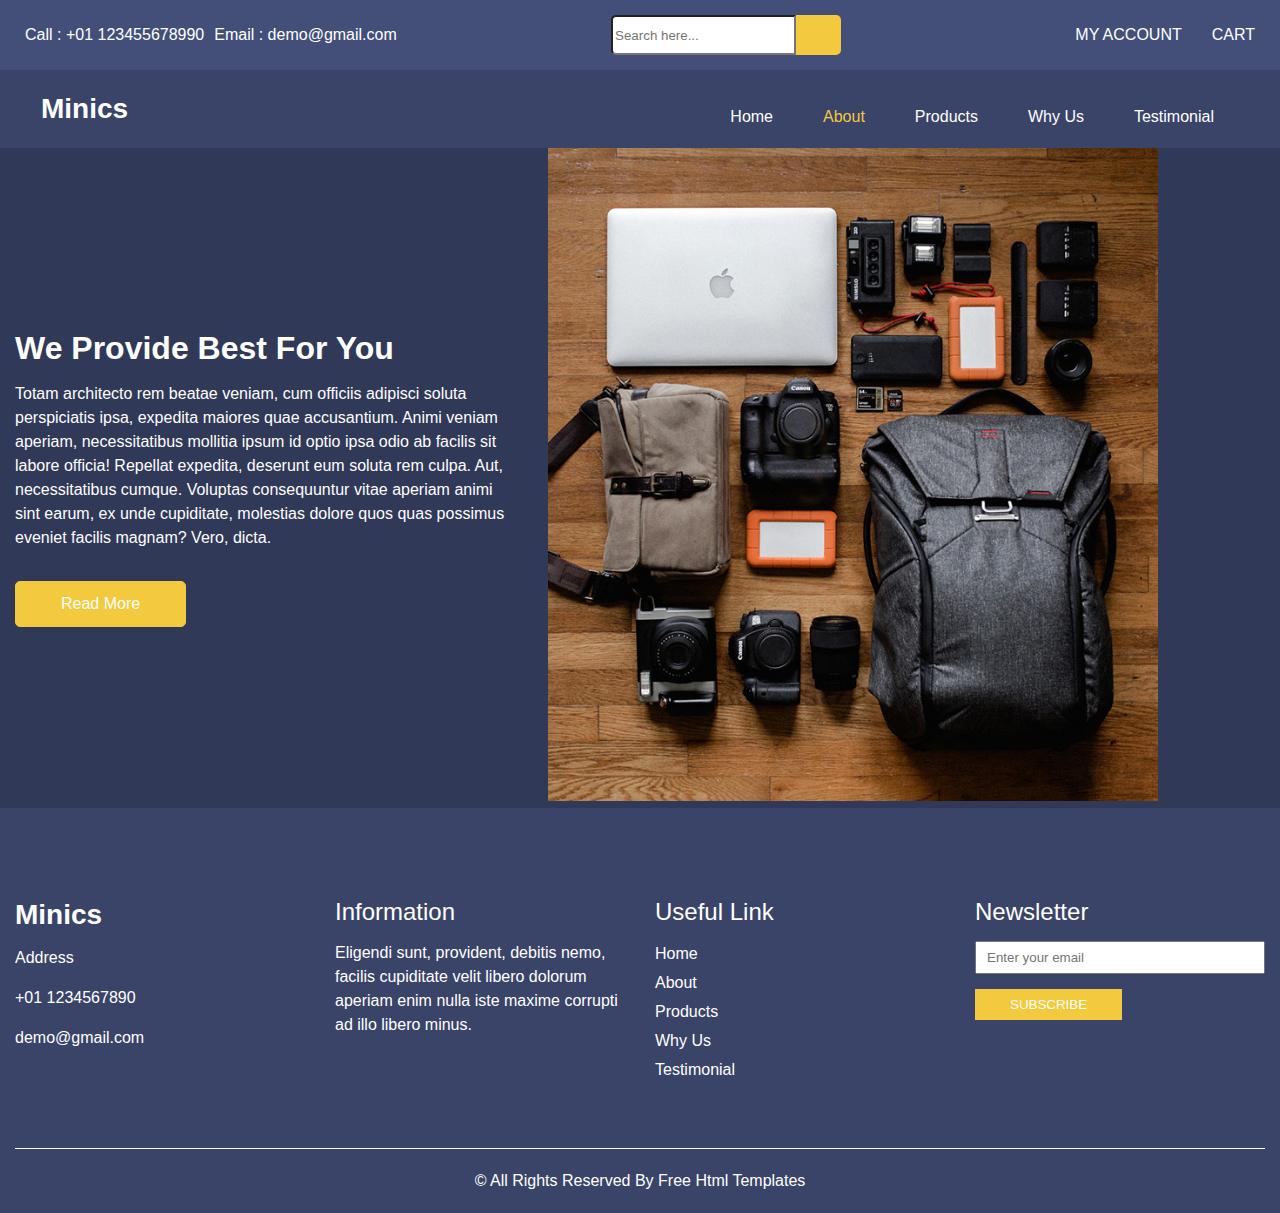
==== about.html @ 0faa852d "second commit" ====
<!DOCTYPE html>
<html>

<head>
  <!-- Basic -->
  <meta charset="utf-8" />
  <link rel="icon" href="images/fevicon.png" type="image/gif" />


  <title>Minics</title>


  <!-- bootstrap core css -->
  <link rel="stylesheet" type="text/css" href="css/style.css" />

</head>

<body class="sub_page">

  <div class="hero_area">
    <!-- header section strats -->
    <header class="header_section">
      <div class="header_top">
        <div class="container-fluid">
          <div class="top_nav_container">
            <div class="contact_nav">
              <a href="">
                <i class="fa fa-phone" aria-hidden="true"></i>
                <span>
                  Call : +01 123455678990
                </span>
              </a>
              <a href="">
                <i class="fa fa-envelope" aria-hidden="true"></i>
                <span>
                  Email : demo@gmail.com
                </span>
              </a>
            </div>
            <from class="search_form">
              <input type="text" class="form-control" placeholder="Search here...">
              <button class="" type="submit">
                <i class="fa fa-search" aria-hidden="true"></i>
              </button>
            </from>
            <div class="user_option_box">
              <a href="" class="account-link">
                <i class="fa fa-user" aria-hidden="true"></i>
                <span>
                  My Account
                </span>
              </a>
              <a href="" class="cart-link">
                <i class="fa fa-shopping-cart" aria-hidden="true"></i>
                <span>
                  Cart
                </span>
              </a>
            </div>
          </div>

        </div>
      </div>
      <div class="header_bottom">
        <div class="container-fluid">
          <nav class="navbar navbar-expand-lg custom_nav-container ">
            <a class="navbar-brand" href="index.html">
              <span>
                Minics
              </span>
            </a>

            <button class="navbar-toggler" type="button" data-toggle="collapse" data-target="#navbarSupportedContent" aria-controls="navbarSupportedContent" aria-expanded="false" aria-label="Toggle navigation">
              <span class=""> </span>
            </button>

            <div class="collapse navbar-collapse" id="navbarSupportedContent">
              <ul class="navbar-nav ">
                <li class="nav-item ">
                  <a class="nav-link" href="index.html">Home <span class="sr-only">(current)</span></a>
                </li>
                <li class="nav-item active">
                  <a class="nav-link" href="about.html"> About</a>
                </li>
                <li class="nav-item">
                  <a class="nav-link" href="product.html">Products</a>
                </li>
                <li class="nav-item">
                  <a class="nav-link" href="why.html">Why Us</a>
                </li>
                <li class="nav-item">
                  <a class="nav-link" href="testimonial.html">Testimonial</a>
                </li>
              </ul>
            </div>
          </nav>
        </div>
      </div>
    </header>
    <!-- end header section -->
  </div>

  <!-- about section -->

  <section class="about_section">
    <div class="container-fluid  ">
      <div class="row">
        <div class="col-md-5 ml-auto">
          <div class="detail-box pr-md-3">
            <div class="heading_container">
              <h2>
                We Provide Best For You
              </h2>
            </div>
            <p>
              Totam architecto rem beatae veniam, cum officiis adipisci soluta perspiciatis ipsa, expedita maiores quae accusantium. Animi veniam aperiam, necessitatibus mollitia ipsum id optio ipsa odio ab facilis sit labore officia!
              Repellat expedita, deserunt eum soluta rem culpa. Aut, necessitatibus cumque. Voluptas consequuntur vitae aperiam animi sint earum, ex unde cupiditate, molestias dolore quos quas possimus eveniet facilis magnam? Vero, dicta.
            </p>
            <a href="">
              Read More
            </a>
          </div>
        </div>
        <div class="col-md-6 px-0">
          <div class="img-box">
            <img src="images/about-img.jpg" alt="">
          </div>
        </div>
      </div>
    </div>
  </section>

  <!-- end about section -->

  <!-- info section -->
  <section class="info_section ">
    <div class="container">
      <div class="row">
        <div class="col-md-3">
          <div class="info_contact">
            <h5>
              <a href="" class="navbar-brand">
                <span>
                  Minics
                </span>
              </a>
            </h5>
            <p>
              <i class="fa fa-map-marker" aria-hidden="true"></i>
              Address
            </p>
            <p>
              <i class="fa fa-phone" aria-hidden="true"></i>
              +01 1234567890
            </p>
            <p>
              <i class="fa fa-envelope" aria-hidden="true"></i>
              demo@gmail.com
            </p>
          </div>
        </div>
        <div class="col-md-3">
          <div class="info_info">
            <h5>
              Information
            </h5>
            <p>
              Eligendi sunt, provident, debitis nemo, facilis cupiditate velit libero dolorum aperiam enim nulla iste maxime corrupti ad illo libero minus.
            </p>
          </div>
        </div>
        <div class="col-md-3">
          <div class="info_links">
            <h5>
              Useful Link
            </h5>
            <ul>
              <li>
                <a href="index.html">
                  Home
                </a>
              </li>
              <li>
                <a href="about.html">
                  About
                </a>
              </li>
              <li>
                <a href="product.html">
                  Products
                </a>
              </li>
              <li>
                <a href="why.html">
                  Why Us
                </a>
              </li>
              <li>
                <a href="testimonial.html">
                  Testimonial
                </a>
              </li>
            </ul>
          </div>
        </div>
        <div class="col-md-3">
          <div class="info_form ">
            <h5>
              Newsletter
            </h5>
            <form action="">
              <input type="email" placeholder="Enter your email">
              <button>
                Subscribe
              </button>
            </form>
            <div class="social_box">
              <a href="">
                <i class="fa fa-facebook" aria-hidden="true"></i>
              </a>
              <a href="">
                <i class="fa fa-twitter" aria-hidden="true"></i>
              </a>
              <a href="">
                <i class="fa fa-instagram" aria-hidden="true"></i>
              </a>
              <a href="">
                <i class="fa fa-youtube" aria-hidden="true"></i>
              </a>
            </div>
          </div>
        </div>
      </div>
    </div>
  </section>

  <!-- end info_section -->


  <!-- footer section -->
  <footer class="footer_section">
    <div class="container">
      <p>
        &copy; <span id="displayYear"></span> All Rights Reserved By
        <a href="https://html.design/">Free Html Templates</a>
      </p>
    </div>
  </footer>
  <!-- footer section -->



</body>

</html>
---- css/style.css ----
body {
  font-family: 'Poppins', sans-serif;
  color: #0c0c0c;
  background-color: #ffffff;
}

.layout_padding {
  padding: 90px 0;
}

.layout_padding2 {
  padding: 75px 0;
}

.layout_padding2-top {
  padding-top: 75px;
}

.layout_padding2-bottom {
  padding-bottom: 75px;
}

.layout_padding-top {
  padding-top: 90px;
}

.layout_padding-bottom {
  padding-bottom: 90px;
}



.heading_container h2 {
  position: relative;
  font-weight: bold;
}

.heading_container h2 span {
  color: #f3c93e;
}

.heading_container.heading_center {
  -webkit-box-align: center;
      -ms-flex-align: center;
          align-items: center;
  text-align: center;
}

a,
a:hover,
a:focus {
  text-decoration: none;
}

a:hover,
a:focus {
  color: initial;
}


.sub_page .hero_area {
  min-height: auto;
}

.sub_page .about_section {
  background-color: #313958;
}

.header_section {
  background-color: #3a4468;
}

.header_section .container-fluid {
  padding-right: 25px;
  padding-left: 25px;
}

.header_section .header_top {
  padding: 15px 0;
  background-color: #434f78;
}

.header_section .header_bottom {
  padding: 10px 0;
}

.top_nav_container {
  display: -webkit-box;
  display: -ms-flexbox;
  display: flex;
          justify-content: space-between;
          align-items: center;
}

.contact_nav {
  display: -webkit-box;
  display: -ms-flexbox;
  display: flex;
}

.contact_nav a {
  color: #ffffff;
  margin-right: 10px;
}

.contact_nav a i {
  color: #f3c93e;
}

.contact_nav a:hover {
  color: #f3c93e;
}

.search_form {
  display: -webkit-box;
  display: -ms-flexbox;
  display: flex;
  margin: 0 15px;
}

.search_form .form-control {
  border-radius: 5px 0 0 5px;
  height: 40px;
  width: auto;
  min-width: unset;
}

.search_form button {
  width: 45px;
  min-width: 45px;
  height: 40px;
  padding: 0;
  border: none;
  outline: none;
  color: #ffffff;
  background-color: #f3c93e;
  border-radius: 0 5px 5px 0;
}

.user_option_box {
  display: -webkit-box;
  display: -ms-flexbox;
  display: flex;
  -webkit-box-align: center;
      -ms-flex-align: center;
          align-items: center;
}

.user_option_box a {
  color: #ffffff;
  margin-left: 25px;
  text-transform: uppercase;
}

.user_option_box a i {
  color: #f3c93e;
}

.user_option_box a span {
  margin-left: 5px;
}

.user_option_box a:hover {
  color: #f3c93e;
}

.navbar-brand {
  padding: 0;
  margin: 0;
  color: #000000;
  font-weight: bold;
  font-size: 28px;
  font-weight: bold;
}

.navbar-brand span {
  color: #ffffff;
}

.custom_nav-container {
  padding: 0;
}

.custom_nav-container .navbar-nav {
  margin-left: auto;
}

.custom_nav-container .navbar-nav .nav-item .nav-link {
  padding: 10px 25px;
  color: #ffffff;
  text-align: center;
}

.custom_nav-container .navbar-nav .nav-item:hover .nav-link, .custom_nav-container .navbar-nav .nav-item.active .nav-link {
  color: #f3c93e;
}

.custom_nav-container .navbar-toggler {
  outline: none;
}

.custom_nav-container .navbar-toggler {
  padding: 0;
  width: 37px;
  height: 42px;
  transition: all .3s;
}

.custom_nav-container .navbar-toggler span {
  display: block;
  width: 35px;
  height: 4px;
  background-color: #ffffff;
  margin: 7px 0;
  transition: all 0.3s;
  position: relative;
  border-radius: 5px;
  transition: all .3s;
}

.custom_nav-container .navbar-toggler span::before, .custom_nav-container .navbar-toggler span::after {
  content: "";
  position: absolute;
  left: 0;
  height: 100%;
  width: 100%;
  background-color: #ffffff;
  top: -10px;
  border-radius: 5px;
}



/*end header section*/
/* slider section */
.slider_section {
          flex: 1;
          display: flex;
          align-items: center;
          padding: 45px 0;
          background-color: #f7f7f7;
}

.slider_section .row {
          align-items: center;
}

.slider_section #customCarousel1 {
  width: 100%;
  position: unset;
}

.slider_section .detail-box {
  color: #3a4468;
}

.slider_section .detail-box h1 {
  font-weight: bold;
  margin-bottom: 25px;
}

.slider_section .detail-box h1 span {
  color: #f3c93e;
}

.slider_section .detail-box p {
  color: #6d6d6d;
}

.slider_section .detail-box a {
  display: inline-block;
  padding: 10px 45px;
  background-color: #f3c93e;
  color: #ffffff;
  border-radius: 5px;
  border: 1px solid #f3c93e;
  margin-top: 15px;
}

.slider_section .detail-box a:hover {
  background-color: transparent;
  color: #f3c93e;
}

.slider_section .img-box img {
  width: 100%;
}

.slider_section .carousel_btn_box {
  position: absolute;
  bottom: 0;
  left: 0;
  display: -webkit-box;
  display: -ms-flexbox;
  display: flex;
          justify-content: space-between;
  width: 110px;
  height: 50px;
          transform: translateY(50%);
  z-index: 3;
}

.slider_section .carousel_btn_box .carousel-control-prev,
.slider_section .carousel_btn_box .carousel-control-next {
  position: unset;
  width: 50px;
  height: 50px;
  background-color: #3a4468;
  opacity: 1;
  transition: all .2s;
  font-size: 18px;
}

.slider_section .carousel_btn_box .carousel-control-prev img,
.slider_section .carousel_btn_box .carousel-control-next img {
  width: 10px;
}

.slider_section .carousel_btn_box .carousel-control-prev:hover,
.slider_section .carousel_btn_box .carousel-control-next:hover {
  background-color: #f3c93e;
}

.product_section .heading_container {
  margin-bottom: 25px;
}

.product_section .box {
  display: -webkit-box;
  display: -ms-flexbox;
  display: flex;
          flex-direction: column;
 
          align-items: center;
  padding: 15px;
  margin-top: 15px;
  position: relative;
  overflow: hidden;
}

.product_section .box .img-box {
  background-color: #f8f8f8;
  width: 100%;
  height: 275px;
  display: -webkit-box;
  display: -ms-flexbox;
  display: flex;
          justify-content: center;
          align-items: center;
  position: relative;
  padding: 15px;
}

.product_section .box .img-box img {
  height: 175px;
  max-width: 100%;
}

.product_section .box .img-box .add_cart_btn {
  display: inline-block;
  width: 175px;
  text-align: center;
  height: 45px;
  line-height: 45px;
  background-color: #3a4468;
  color: #ffffff;
  position: absolute;
  bottom: 50%;
  left: 50%;
          transform: translate(-50%, 50%);
  transition: all .3s;
  opacity: 0;
  z-index: 3;
}

.product_section .box .img-box .add_cart_btn:hover {
  background-color: #f3c93e;
  color: #ffffff;
}

.product_section .box .img-box::before {
  content: "";
  position: absolute;
  left: 0;
  top: 0;
  width: 100%;
  height: 100%;
  background-color: #ffffff;
  z-index: 1;
  opacity: 0;
}

.product_section .box .detail-box {
  padding-top: 15px;
  display: flex;
          flex-direction: column;
  width: 100%;
}

.product_section .box .product_info {
  display: flex;
          justify-content: space-between;
}

.product_section .box .star_container {
  color: #f2b01e;
}

.product_section .box:hover .img-box .add_cart_btn {
  opacity: 1;
  visibility: visible;
}

.product_section .box:hover .img-box::before {
  opacity: .55;
}

.product_section .btn_box {
  display: flex;
          justify-content: center;
  margin-top: 45px;
}

.product_section .btn_box .view_more-link {
  display: inline-block;
  padding: 10px 45px;
  background-color: #f3c93e;
  color: #ffffff;
  border-radius: 5px;
  border: 1px solid #f3c93e;
  transition: all .3s;
}

.product_section .btn_box .view_more-link:hover {
  background-color: transparent;
  color: #f3c93e;
}

.about_section {
  background-color: #3a4468;
  color: #ffffff;
}

.about_section .row {
          align-items: center;
}

.about_section .img-box img {
  width: 100%;
}

.about_section .detail-box {
  margin: 45px 0;
}

.about_section .detail-box p {
  color: #fefefe;
  margin-top: 15px;
}

.about_section .detail-box a {
  display: inline-block;
  padding: 10px 45px;
  background-color: #f3c93e;
  color: #ffffff;
  border-radius: 5px;
  border: 1px solid #f3c93e;
  transition: all .3s;
  margin-top: 15px;
}

.about_section .detail-box a:hover {
  background-color: transparent;
  color: #f3c93e;
}

.why_us_section {
  position: relative;
}

.why_us_section .heading_container {
  margin-bottom: 20px;
}

.why_us_section .box {
  margin-top: 25px;
  text-align: center;
   box-shadow: 0 0 5px 0 rgba(0, 0, 0, 0.15);
  padding: 25px 15px;
}

.why_us_section .box .img-box {
  height: 45px;
}

.why_us_section .box .img-box img {
  height: 100%;
  transition: all 0.3s;
}

.why_us_section .box .detail-box {
  margin-top: 15px;
}

.why_us_section .box .detail-box h5 {
  font-weight: bold;
  text-transform: uppercase;
}

.client_section .client_container {
  margin: 15px auto 0 auto;
}

.client_section .client_container .box {
  margin: 20px auto;
}



.info_section {
  background-color: #3a4468;
  color: #ffffff;
  padding: 90px 0 45px 0;
}

.info_section h5 {
  margin-bottom: 15px;
  font-size: 24px;
}

.info_section .info_links ul {
  padding: 0;
}

.info_section .info_links ul li {
  list-style-type: none;
}

.info_section .info_links ul li a {
  display: inline-block;
  color: #ffffff;
  margin-bottom: 5px;
}

.info_section .info_form form input {
  outline: none;
  width: 100%;
  padding: 7px 10px;
}

.info_section .info_form form button {
  padding: 8px 35px;
  outline: none;
  border: none;
  color: #ffffff;
  background: #f3c93e;
  margin-top: 15px;
  text-transform: uppercase;
}

.info_section .info_form .social_box {
  margin-top: 35px;
  width: 100%;
  display: -webkit-box;
  display: -ms-flexbox;
  display: flex;
}

.info_section .info_form .social_box a {
  margin-right: 25px;
  color: #ffffff;
  font-size: 24px;
}

/* footer section*/
.footer_section {
  position: relative;
  background-color: #3a4468;
  text-align: center;
}

.footer_section p {
  border-top: 1px solid #ffffff;
  color: #ffffff;
  padding: 20px 0;
  margin: 0;
}

.footer_section p a {
  color: inherit;
}


*,
*::before,
*::after {
  box-sizing: border-box;
}

html {
  font-family: sans-serif;
  line-height: 1.15;
}

article, aside, figcaption, figure, footer, header, hgroup, main, nav, section {
  display: block;
}

body {
  margin: 0;
  font-family: -apple-system, BlinkMacSystemFont, "Segoe UI", Roboto, "Helvetica Neue", Arial, "Noto Sans", sans-serif, "Apple Color Emoji", "Segoe UI Emoji", "Segoe UI Symbol", "Noto Color Emoji";
  font-size: 1rem;
  font-weight: 400;
  line-height: 1.5;
  color: #212529;
  text-align: left;
  background-color: #fff;
}

hr {
  box-sizing: content-box;
  height: 0;
  overflow: visible;
}

h1, h2, h3, h4, h5, h6 {
  margin-top: 0;
  margin-bottom: 0.5rem;
}

p {
  margin-top: 0;
  margin-bottom: 1rem;
}

address {
  margin-bottom: 1rem;
  font-style: normal;
  line-height: inherit;
}

h1, h2, h3, h4, h5, h6,
.h1, .h2, .h3, .h4, .h5, .h6 {
  margin-bottom: 0.5rem;
  font-weight: 500;
  line-height: 1.2;
}

h1, .h1 {
  font-size: 2.5rem;
}

h2, .h2 {
  font-size: 2rem;
}

h3, .h3 {
  font-size: 1.75rem;
}

h4, .h4 {
  font-size: 1.5rem;
}

h5, .h5 {
  font-size: 1.25rem;
}

h6, .h6 {
  font-size: 1rem;
}

.container {
  width: 100%;
  padding-right: 15px;
  padding-left: 15px;
  margin-right: auto;
  margin-left: auto;
}

.container-fluid {
  width: 100%;
  padding-right: 15px;
  padding-left: 15px;
  margin-right: auto;
  margin-left: auto;
}

.row {
  display: -ms-flexbox;
  display: flex;
  flex-wrap: wrap;
  margin-right: -15px;
  margin-left: -15px;
}

.col-1, .col-2, .col-3, .col-4, .col-5, .col-6, .col-7, .col-8, .col-9, .col-10, .col-11, .col-12, .col,
.col-auto, .col-sm-1, .col-sm-2, .col-sm-3, .col-sm-4, .col-sm-5, .col-sm-6, .col-sm-7, .col-sm-8, .col-sm-9, .col-sm-10, .col-sm-11, .col-sm-12, .col-sm,
.col-sm-auto, .col-md-1, .col-md-2, .col-md-3, .col-md-4, .col-md-5, .col-md-6, .col-md-7, .col-md-8, .col-md-9, .col-md-10, .col-md-11, .col-md-12, .col-md,
.col-md-auto, .col-lg-1, .col-lg-2, .col-lg-3, .col-lg-4, .col-lg-5, .col-lg-6, .col-lg-7, .col-lg-8, .col-lg-9, .col-lg-10, .col-lg-11, .col-lg-12, .col-lg,
.col-lg-auto, .col-xl-1, .col-xl-2, .col-xl-3, .col-xl-4, .col-xl-5, .col-xl-6, .col-xl-7, .col-xl-8, .col-xl-9, .col-xl-10, .col-xl-11, .col-xl-12, .col-xl,
.col-xl-auto {
  position: relative;
  width: 100%;
  padding-right: 15px;
  padding-left: 15px;
}

  .col-md-auto {
    flex: 0 0 auto;
    width: auto;
    max-width: 100%;
  }
  .col-md-1 {
    flex: 0 0 8.333333%;
    max-width: 8.333333%;
  }
  .col-md-2 {
    flex: 0 0 16.666667%;
    max-width: 16.666667%;
  }
  .col-md-3 {
    flex: 0 0 25%;
    max-width: 25%;
  }
  .col-md-4 {
    flex: 0 0 33.333333%;
    max-width: 33.333333%;
  }
  .col-md-5 {
    flex: 0 0 41.666667%;
    max-width: 41.666667%;
  }
  .col-md-6 {
    flex: 0 0 50%;
    max-width: 50%;
  }
  .col-md-7 {
    flex: 0 0 58.333333%;
    max-width: 58.333333%;
  }
  .col-md-8 {
    flex: 0 0 66.666667%;
    max-width: 66.666667%;
  }

  .col-lg-auto {
    flex: 0 0 auto;
    width: auto;
    max-width: 100%;
  }
  .col-lg-1 {
    flex: 0 0 8.333333%;
    max-width: 8.333333%;
  }
  .col-lg-2 {
    flex: 0 0 16.666667%;
    max-width: 16.666667%;
  }
  .col-lg-3 {
    flex: 0 0 25%;
    max-width: 25%;
  }
  .col-lg-4 {
    flex: 0 0 33.333333%;
    max-width: 33.333333%;
  }
  .col-lg-5 {
    flex: 0 0 41.666667%;
    max-width: 41.666667%;
  }
  .col-lg-6 {
    flex: 0 0 50%;
    max-width: 50%;
  }


  .offset-xl-11 {
    margin-left: 91.666667%;
  }
}

.form-control {
  display: block;
  width: 100%;
  height: calc(1.5em + 0.75rem + 2px);
  padding: 0.375rem 0.75rem;
  font-size: 1rem;
  font-weight: 400;
  line-height: 1.5;
  color: #495057;
  background-color: #fff;
  background-clip: padding-box;
  border: 1px solid #ced4da;
  border-radius: 0.25rem;
  transition: border-color 0.15s ease-in-out, box-shadow 0.15s ease-in-out;
}

.navbar {
  position: relative;
  display: flex;
  flex-wrap: wrap;
  align-items: center;
  justify-content: space-between;
  padding: 0.5rem 1rem;
}

.navbar-nav {
  display: -ms-flexbox;
  display: flex;
  flex-direction: column;
  padding-left: 0;
  margin-bottom: 0;
  list-style: none;
}

.navbar-nav .nav-link {
  padding-right: 0;
  padding-left: 0;
}

@media (min-width: 576px) {
  .navbar-expand-sm {
    flex-flow: row nowrap;
    justify-content: flex-start;
  }


  .navbar-expand-lg .navbar-nav {
    flex-direction: row;
  }

  .navbar-expand-lg .navbar-collapse {
    display: -ms-flexbox !important;
    display: flex !important;
    flex-basis: auto;
  }
  .navbar-expand-lg .navbar-toggler {
    display: none;
  }
}

.carousel-inner {
  position: relative;
  width: 100%;
  overflow: hidden;
}

.carousel-item {
  position: relative;
  display: none;
  float: left;
  width: 100%;
  margin-right: -100%;
  transition: transform 0.6s ease-in-out;
  transition: transform 0.6s ease-in-out, 
}

.carousel-item.active,
.carousel-item-next,
.carousel-item-prev {
  display: block;
}

.sr-only {
  position: absolute;
  width: 1px;
  height: 1px;
  padding: 0;
  overflow: hidden;
  clip: rect(0, 0, 0, 0);
  white-space: nowrap;
  border: 0;
}
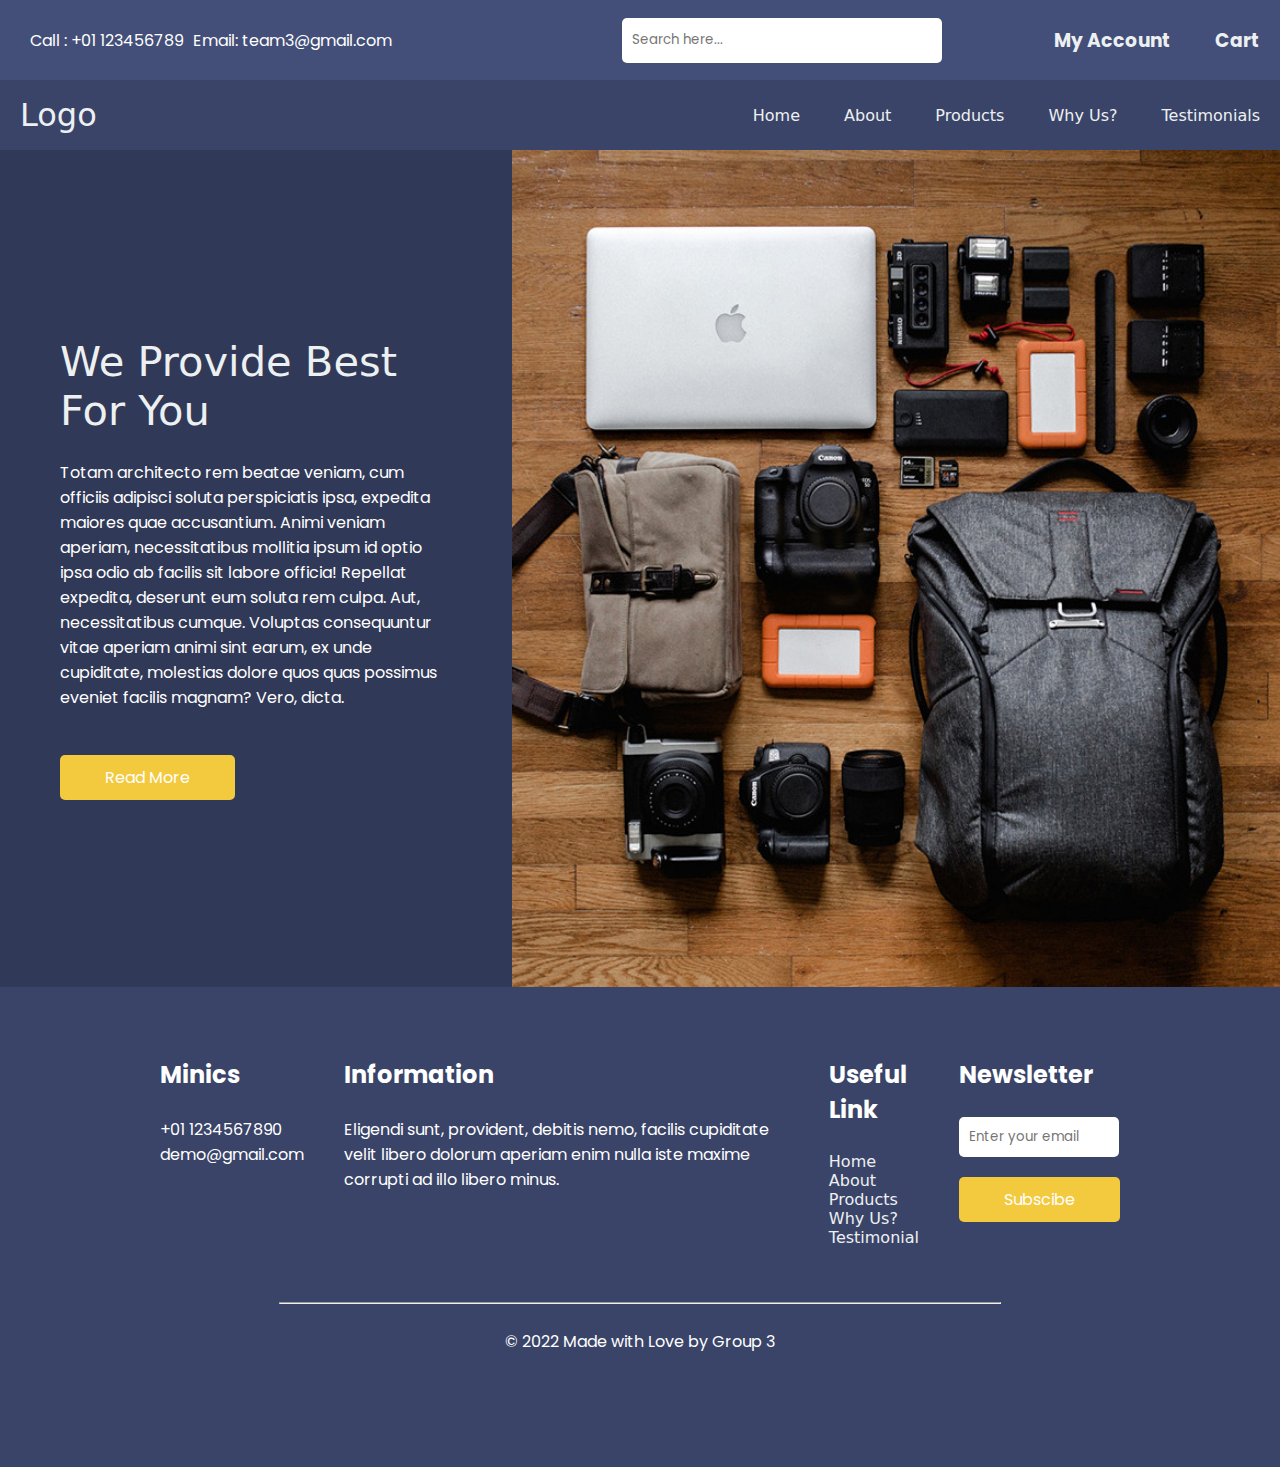
==== commit a951707a: "initial commit" ====
--- a/about.html
+++ b/about.html
@@ -1,255 +1,119 @@
-<!DOCTYPE html>
 <html>
-
-<head>
-  <!-- Basic -->
-  <meta charset="utf-8" />
-  <link rel="icon" href="images/fevicon.png" type="image/gif" />
-
-
-  <title>Minics</title>
-
-
-  <!-- bootstrap core css -->
-  <link rel="stylesheet" type="text/css" href="css/style.css" />
-
-</head>
-
-<body class="sub_page">
-
-  <div class="hero_area">
-    <!-- header section strats -->
-    <header class="header_section">
-      <div class="header_top">
-        <div class="container-fluid">
-          <div class="top_nav_container">
-            <div class="contact_nav">
-              <a href="">
-                <i class="fa fa-phone" aria-hidden="true"></i>
-                <span>
-                  Call : +01 123455678990
-                </span>
-              </a>
-              <a href="">
-                <i class="fa fa-envelope" aria-hidden="true"></i>
-                <span>
-                  Email : demo@gmail.com
-                </span>
-              </a>
-            </div>
-            <from class="search_form">
-              <input type="text" class="form-control" placeholder="Search here...">
-              <button class="" type="submit">
-                <i class="fa fa-search" aria-hidden="true"></i>
-              </button>
-            </from>
-            <div class="user_option_box">
-              <a href="" class="account-link">
-                <i class="fa fa-user" aria-hidden="true"></i>
-                <span>
-                  My Account
-                </span>
-              </a>
-              <a href="" class="cart-link">
-                <i class="fa fa-shopping-cart" aria-hidden="true"></i>
-                <span>
-                  Cart
-                </span>
-              </a>
-            </div>
-          </div>
-
+  <head>
+    <title>About Us</title>
+    <link rel="stylesheet" type="text/css" href="./css/Revised.css" />
+    <link rel="preconnect" href="https://fonts.googleapis.com" />
+    <link rel="preconnect" href="https://fonts.gstatic.com" crossorigin />
+    <link
+      href="https://fonts.googleapis.com/css2?family=Poppins:wght@400;600&display=swap"
+      rel="stylesheet"
+    />
+  </head>
+  <body>
+    <header>
+      <div class="account_details">
+        <div style="margin-left: 30px; color: white">Call : +01 123456789</div>
+        <div style="margin-left: 10px; color: white">
+          Email: team3@gmail.com
+        </div>
+        <input
+          type="text"
+          placeholder="Search here..."
+          style="
+            padding: 10px;
+            border-radius: 5px;
+            border: 0ch;
+            margin-left: 230px;
+            height: 45px;
+            width: 320px;
+          "
+        />
+        <div>
+          <ul>
+            <li>
+              <a><h3>My Account</h3></a>
+            </li>
+            <li>
+              <a><h3>Cart</h3></a>
+            </li>
+          </ul>
         </div>
       </div>
-      <div class="header_bottom">
-        <div class="container-fluid">
-          <nav class="navbar navbar-expand-lg custom_nav-container ">
-            <a class="navbar-brand" href="index.html">
-              <span>
-                Minics
-              </span>
-            </a>
-
-            <button class="navbar-toggler" type="button" data-toggle="collapse" data-target="#navbarSupportedContent" aria-controls="navbarSupportedContent" aria-expanded="false" aria-label="Toggle navigation">
-              <span class=""> </span>
-            </button>
-
-            <div class="collapse navbar-collapse" id="navbarSupportedContent">
-              <ul class="navbar-nav ">
-                <li class="nav-item ">
-                  <a class="nav-link" href="index.html">Home <span class="sr-only">(current)</span></a>
-                </li>
-                <li class="nav-item active">
-                  <a class="nav-link" href="about.html"> About</a>
-                </li>
-                <li class="nav-item">
-                  <a class="nav-link" href="product.html">Products</a>
-                </li>
-                <li class="nav-item">
-                  <a class="nav-link" href="why.html">Why Us</a>
-                </li>
-                <li class="nav-item">
-                  <a class="nav-link" href="testimonial.html">Testimonial</a>
-                </li>
-              </ul>
-            </div>
-          </nav>
+      <div class="nav">
+        <div class="logo_container">
+          <h1>Logo</h1>
+        </div>
+        <nav>
+          <ul class="navigation">
+            <li><a>Home</a></li>
+            <li><a>About</a></li>
+            <li><a>Products</a></li>
+            <li><a>Why Us?</a></li>
+            <li><a>Testimonials</a></li>
+          </ul>
+        </nav>
+      </div>
+    </header>
+    <main>
+      <div>
+        <span><h1>We Provide Best For You</h1></span><br />
+        <p>
+          Totam architecto rem beatae veniam, cum officiis adipisci soluta
+          perspiciatis ipsa, expedita maiores quae accusantium. Animi veniam
+          aperiam, necessitatibus mollitia ipsum id optio ipsa odio ab facilis
+          sit labore officia! Repellat expedita, deserunt eum soluta rem culpa.
+          Aut, necessitatibus cumque. Voluptas consequuntur vitae aperiam animi
+          sint earum, ex unde cupiditate, molestias dolore quos quas possimus
+          eveniet facilis magnam? Vero, dicta.
+        </p>
+        <br />
+        <button>Read More</button>
+      </div>
+      <img src="images/about-img.jpg" />
+    </main>
+    <footer>
+      <div class="flex-container">
+        <div>
+          <h2>Minics</h2>
+          <br />
+          +01 1234567890 <br />
+          demo@gmail.com<br />
+        </div>
+        <div>
+          <h2>Information</h2>
+          <br />
+          <p>
+            Eligendi sunt, provident, debitis nemo, facilis cupiditate velit
+            libero dolorum aperiam enim nulla iste maxime corrupti ad illo
+            libero minus.
+          </p>
+        </div>
+        <div>
+          <h2>Useful Link</h2>
+          <br />
+          <ul>
+            <li>Home</li>
+            <li>About</li>
+            <li>Products</li>
+            <li>Why Us?</li>
+            <li>Testimonial</li>
+          </ul>
+        </div>
+        <div>
+          <h2>Newsletter</h2>
+          <br />
+          <input
+            type="email"
+            style="border-radius: 5px; padding: 10px; border: 0ch; width: 160px"
+            placeholder="Enter your email"
+          /><br />
+          <button>Subscibe</button>
         </div>
       </div>
-    </header>
-    <!-- end header section -->
-  </div>
-
-  <!-- about section -->
-
-  <section class="about_section">
-    <div class="container-fluid  ">
-      <div class="row">
-        <div class="col-md-5 ml-auto">
-          <div class="detail-box pr-md-3">
-            <div class="heading_container">
-              <h2>
-                We Provide Best For You
-              </h2>
-            </div>
-            <p>
-              Totam architecto rem beatae veniam, cum officiis adipisci soluta perspiciatis ipsa, expedita maiores quae accusantium. Animi veniam aperiam, necessitatibus mollitia ipsum id optio ipsa odio ab facilis sit labore officia!
-              Repellat expedita, deserunt eum soluta rem culpa. Aut, necessitatibus cumque. Voluptas consequuntur vitae aperiam animi sint earum, ex unde cupiditate, molestias dolore quos quas possimus eveniet facilis magnam? Vero, dicta.
-            </p>
-            <a href="">
-              Read More
-            </a>
-          </div>
-        </div>
-        <div class="col-md-6 px-0">
-          <div class="img-box">
-            <img src="images/about-img.jpg" alt="">
-          </div>
-        </div>
-      </div>
-    </div>
-  </section>
-
-  <!-- end about section -->
-
-  <!-- info section -->
-  <section class="info_section ">
-    <div class="container">
-      <div class="row">
-        <div class="col-md-3">
-          <div class="info_contact">
-            <h5>
-              <a href="" class="navbar-brand">
-                <span>
-                  Minics
-                </span>
-              </a>
-            </h5>
-            <p>
-              <i class="fa fa-map-marker" aria-hidden="true"></i>
-              Address
-            </p>
-            <p>
-              <i class="fa fa-phone" aria-hidden="true"></i>
-              +01 1234567890
-            </p>
-            <p>
-              <i class="fa fa-envelope" aria-hidden="true"></i>
-              demo@gmail.com
-            </p>
-          </div>
-        </div>
-        <div class="col-md-3">
-          <div class="info_info">
-            <h5>
-              Information
-            </h5>
-            <p>
-              Eligendi sunt, provident, debitis nemo, facilis cupiditate velit libero dolorum aperiam enim nulla iste maxime corrupti ad illo libero minus.
-            </p>
-          </div>
-        </div>
-        <div class="col-md-3">
-          <div class="info_links">
-            <h5>
-              Useful Link
-            </h5>
-            <ul>
-              <li>
-                <a href="index.html">
-                  Home
-                </a>
-              </li>
-              <li>
-                <a href="about.html">
-                  About
-                </a>
-              </li>
-              <li>
-                <a href="product.html">
-                  Products
-                </a>
-              </li>
-              <li>
-                <a href="why.html">
-                  Why Us
-                </a>
-              </li>
-              <li>
-                <a href="testimonial.html">
-                  Testimonial
-                </a>
-              </li>
-            </ul>
-          </div>
-        </div>
-        <div class="col-md-3">
-          <div class="info_form ">
-            <h5>
-              Newsletter
-            </h5>
-            <form action="">
-              <input type="email" placeholder="Enter your email">
-              <button>
-                Subscribe
-              </button>
-            </form>
-            <div class="social_box">
-              <a href="">
-                <i class="fa fa-facebook" aria-hidden="true"></i>
-              </a>
-              <a href="">
-                <i class="fa fa-twitter" aria-hidden="true"></i>
-              </a>
-              <a href="">
-                <i class="fa fa-instagram" aria-hidden="true"></i>
-              </a>
-              <a href="">
-                <i class="fa fa-youtube" aria-hidden="true"></i>
-              </a>
-            </div>
-          </div>
-        </div>
-      </div>
-    </div>
-  </section>
-
-  <!-- end info_section -->
-
-
-  <!-- footer section -->
-  <footer class="footer_section">
-    <div class="container">
-      <p>
-        &copy; <span id="displayYear"></span> All Rights Reserved By
-        <a href="https://html.design/">Free Html Templates</a>
-      </p>
-    </div>
-  </footer>
-  <!-- footer section -->
-
-
-
-</body>
-
-</html>+      <br />
+      <hr />
+      <br />
+      <center><div>&copy 2022 Made with Love by Group 3</div></center>
+    </footer>
+  </body>
+</html>
--- a/css/Revised.css
+++ b/css/Revised.css
@@ -0,0 +1,116 @@
+*{
+    margin: 0;
+    padding: 0;
+    list-style:none;
+    text-decoration: none;
+    font-family: 'Poppins', sans-serif;
+}
+
+li,a,h1{
+    font-family: system-ui, -apple-system, BlinkMacSystemFont, 'Segoe UI', Roboto, Oxygen, Ubuntu, Cantarell, 'Open Sans', 'Helvetica Neue', sans-serif;
+    font-weight: 500;
+    color: #edf0f1;
+}
+
+hr{
+    width: 60%; margin: auto;
+}
+
+header .nav{
+    display: flex;
+    background-color: #3A4468;
+    justify-content: flex-end;
+    align-items: center;
+    height: 70px;
+    position: sticky;
+    top: 0;
+    position: -webkit-sticky;
+    width: 100%;
+
+}
+
+header .account_details{
+    background-color:#434F78;
+    height: 80px;
+    display: flex;
+    justify-content: flex-end;
+    align-items: center;
+}
+
+
+
+header .account_details input{
+    margin-right: auto;
+}
+
+.logo_container{
+    margin-right: auto;
+    padding: 20px;
+    cursor: pointer;
+}
+
+
+header li {
+ display: inline-block;
+ padding: 0px 20px;
+}
+
+li a:hover{
+    color: #f3c93e;
+    cursor: pointer;
+}
+
+main{
+    display: flex;
+    justify-content: center;
+    align-items: center;
+    background-color: #313958;
+    color: white;
+    /* padding-top: 65px; */
+    font-size: 16px;
+    /* height: 93vh; */
+}
+
+main div{
+    padding: 60px;
+}
+
+main div span{
+    font-size: 1.3rem;
+
+}
+
+img{
+   height: 93vh;
+    width: 60%;
+   
+}
+button{
+    background-color: #f3c93e; 
+    color:white;
+    border-radius: 5px ;
+    padding: 10px 45px;
+    border-style: none;
+    margin-top: 20px;
+    font-size: 16px;
+}
+
+footer{
+    height: 400px;
+    margin-bottom: 0px;
+    background-color: #3a4468;
+    padding: 40px;
+    color: white;
+    
+    
+}
+footer .flex-container{
+    display: flex;
+    justify-content: center;
+    padding: 10px 100px;
+}
+
+footer .flex-container div{
+    padding: 20px;
+}
+
